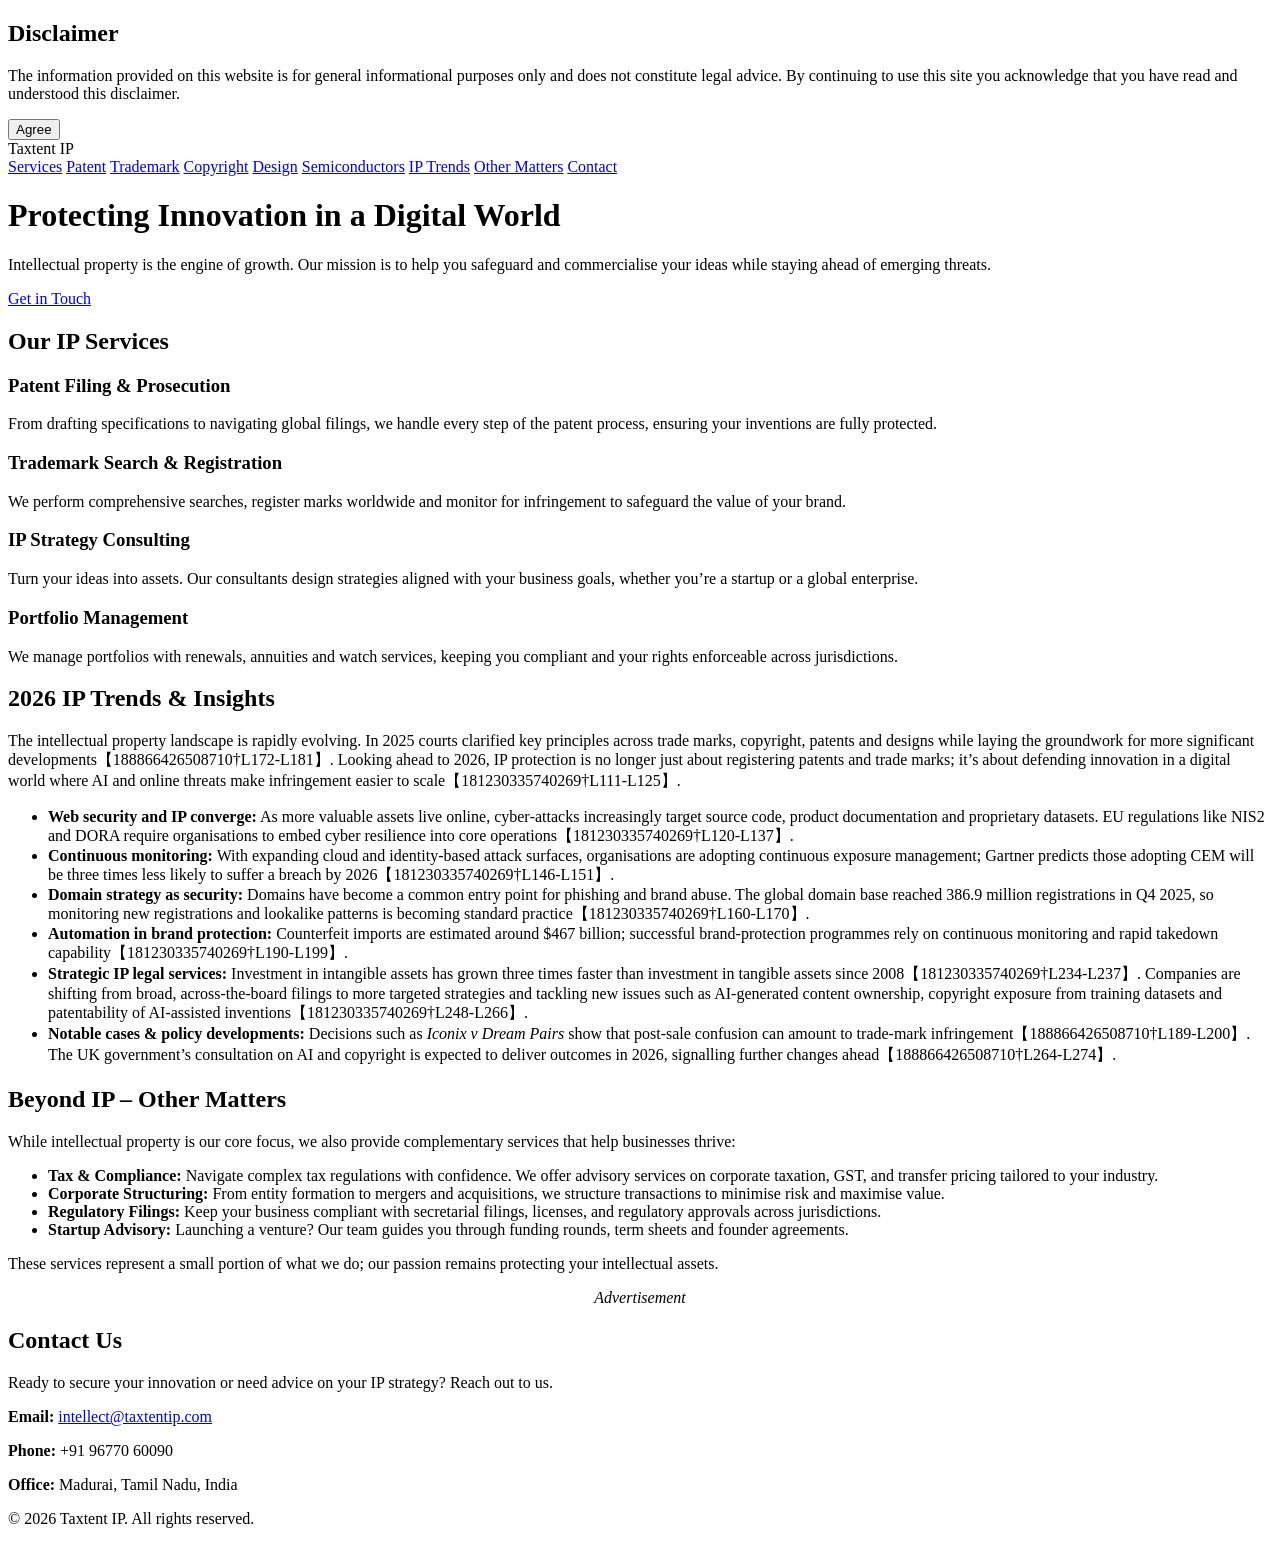
==== index.html @ cb224b46 "Add files via upload Add new pages and disclaimer modal" ====
<!DOCTYPE html>
<html lang="en">
  <head>
    <meta charset="UTF-8">
    <meta http-equiv="X-UA-Compatible" content="IE=edge">
    <meta name="viewport" content="width=device-width, initial-scale=1.0">
    <title>Taxtent IP – Patent &amp; IP Consulting</title>
    <!-- Security headers -->
    <!-- Content Security Policy restricts loading of external resources to trusted domains. -->
    <meta http-equiv="Content-Security-Policy" content="default-src 'self'; script-src 'self' https://pagead2.googlesyndication.com; img-src 'self' data:; style-src 'self' 'unsafe-inline'; font-src 'self';">
    <meta http-equiv="X-Content-Type-Options" content="nosniff">
    <meta http-equiv="X-Frame-Options" content="DENY">
    <meta http-equiv="Referrer-Policy" content="no-referrer">
    <meta name="description" content="Taxtent IP offers patent, trademark, and intellectual property consulting services, helping innovators protect and commercialise their ideas. We stay ahead of IP trends and deliver robust security for your digital assets.">
    <link rel="stylesheet" href="assets/css/style.css">
  </head>
  <body>
    <!-- Disclaimer overlay: displayed on page load to inform visitors that
         site content is provided for general information only. The
         overlay is hidden when the user clicks the "Agree" button. -->
    <div id="disclaimer-overlay">
      <div id="disclaimer-box">
        <h2>Disclaimer</h2>
        <p>The information provided on this website is for general informational
        purposes only and does not constitute legal advice. By continuing to
        use this site you acknowledge that you have read and understood
        this disclaimer.</p>
        <button id="disclaimer-accept">Agree</button>
      </div>
    </div>
    <header>
      <nav class="navbar">
        <div class="logo">Taxtent IP</div>
        <div class="nav-links">
          <!-- Links to internal sections and dedicated IP guides -->
          <a href="#services">Services</a>
          <a href="patent.html">Patent</a>
          <a href="trademark.html">Trademark</a>
          <a href="copyright.html">Copyright</a>
          <a href="design.html">Design</a>
          <a href="semiconductor.html">Semiconductors</a>
          <a href="#trends">IP Trends</a>
          <a href="#other">Other Matters</a>
          <a href="#contact">Contact</a>
        </div>
      </nav>
    </header>
    <div class="hero">
      <div class="hero-overlay"></div>
      <div class="hero-content">
        <h1>Protecting Innovation in a Digital World</h1>
        <p>Intellectual property is the engine of growth. Our mission is to help you safeguard and commercialise your ideas while staying ahead of emerging threats.</p>
        <a class="btn-primary" href="#contact">Get in Touch</a>
      </div>
    </div>

    <!-- Services Section -->
    <section id="services">
      <h2 class="section-title">Our IP Services</h2>
      <div class="services">
        <div class="service">
          <h3>Patent Filing &amp; Prosecution</h3>
          <p>From drafting specifications to navigating global filings, we handle every step of the patent process, ensuring your inventions are fully protected.</p>
        </div>
        <div class="service">
          <h3>Trademark Search &amp; Registration</h3>
          <p>We perform comprehensive searches, register marks worldwide and monitor for infringement to safeguard the value of your brand.</p>
        </div>
        <div class="service">
          <h3>IP Strategy Consulting</h3>
          <p>Turn your ideas into assets. Our consultants design strategies aligned with your business goals, whether you’re a startup or a global enterprise.</p>
        </div>
        <div class="service">
          <h3>Portfolio Management</h3>
          <p>We manage portfolios with renewals, annuities and watch services, keeping you compliant and your rights enforceable across jurisdictions.</p>
        </div>
      </div>
    </section>

    <!-- IP Trends Section -->
    <section id="trends">
      <h2 class="section-title">2026 IP Trends &amp; Insights</h2>
      <p>The intellectual property landscape is rapidly evolving. In 2025 courts clarified key principles across trade marks, copyright, patents and designs while laying the groundwork for more significant developments【188866426508710†L172-L181】. Looking ahead to 2026, IP protection is no longer just about registering patents and trade marks; it’s about defending innovation in a digital world where AI and online threats make infringement easier to scale【181230335740269†L111-L125】.</p>
      <ul>
        <li><strong>Web security and IP converge:</strong> As more valuable assets live online, cyber‑attacks increasingly target source code, product documentation and proprietary datasets. EU regulations like NIS2 and DORA require organisations to embed cyber resilience into core operations【181230335740269†L120-L137】.</li>
        <li><strong>Continuous monitoring:</strong> With expanding cloud and identity‑based attack surfaces, organisations are adopting continuous exposure management; Gartner predicts those adopting CEM will be three times less likely to suffer a breach by 2026【181230335740269†L146-L151】.</li>
        <li><strong>Domain strategy as security:</strong> Domains have become a common entry point for phishing and brand abuse. The global domain base reached 386.9 million registrations in Q4 2025, so monitoring new registrations and lookalike patterns is becoming standard practice【181230335740269†L160-L170】.</li>
        <li><strong>Automation in brand protection:</strong> Counterfeit imports are estimated around $467 billion; successful brand‑protection programmes rely on continuous monitoring and rapid takedown capability【181230335740269†L190-L199】.</li>
        <li><strong>Strategic IP legal services:</strong> Investment in intangible assets has grown three times faster than investment in tangible assets since 2008【181230335740269†L234-L237】. Companies are shifting from broad, across‑the‑board filings to more targeted strategies and tackling new issues such as AI‑generated content ownership, copyright exposure from training datasets and patentability of AI‑assisted inventions【181230335740269†L248-L266】.</li>
        <li><strong>Notable cases &amp; policy developments:</strong> Decisions such as <em>Iconix v Dream Pairs</em> show that post‑sale confusion can amount to trade‑mark infringement【188866426508710†L189-L200】. The UK government’s consultation on AI and copyright is expected to deliver outcomes in 2026, signalling further changes ahead【188866426508710†L264-L274】.</li>
      </ul>
    </section>

    <!-- Other Matters Section (10% content) -->
    <section id="other">
      <h2 class="section-title">Beyond IP – Other Matters</h2>
      <p>While intellectual property is our core focus, we also provide complementary services that help businesses thrive:</p>
      <ul>
        <li><strong>Tax &amp; Compliance:</strong> Navigate complex tax regulations with confidence. We offer advisory services on corporate taxation, GST, and transfer pricing tailored to your industry.</li>
        <li><strong>Corporate Structuring:</strong> From entity formation to mergers and acquisitions, we structure transactions to minimise risk and maximise value.</li>
        <li><strong>Regulatory Filings:</strong> Keep your business compliant with secretarial filings, licenses, and regulatory approvals across jurisdictions.</li>
        <li><strong>Startup Advisory:</strong> Launching a venture? Our team guides you through funding rounds, term sheets and founder agreements.</li>
      </ul>
      <p>These services represent a small portion of what we do; our passion remains protecting your intellectual assets.</p>
    </section>

    <!-- Advertisement Section -->
    <section id="ads">
      <div class="card" style="text-align:center;">
        <p><em>Advertisement</em></p>
        <!-- Google AdSense placeholder. Replace the client and slot IDs with your own to activate ads. -->
        <script async src="https://pagead2.googlesyndication.com/pagead/js/adsbygoogle.js?client=ca-pub-0000000000000000" crossorigin="anonymous"></script>
        <ins class="adsbygoogle"
             style="display:block; margin:0 auto;"
             data-ad-client="ca-pub-0000000000000000"
             data-ad-slot="1234567890"
             data-ad-format="auto"
             data-full-width-responsive="true"></ins>
        <script>
          (adsbygoogle = window.adsbygoogle || []).push({});
        </script>
      </div>
    </section>

    <!-- Contact Section -->
    <section id="contact">
      <h2 class="section-title">Contact Us</h2>
      <div class="card">
        <p>Ready to secure your innovation or need advice on your IP strategy? Reach out to us.</p>
        <p><strong>Email:</strong> <a href="mailto:intellect@taxtentip.com">intellect@taxtentip.com</a></p>
        <p><strong>Phone:</strong> +91 96770 60090</p>
        <p><strong>Office:</strong> Madurai, Tamil Nadu, India</p>
      </div>
    </section>

    <footer>
      <p>&copy; 2026 Taxtent IP. All rights reserved.</p>
    </footer>

    <!-- Load the disclaimer script. The defer attribute ensures the
         script is executed after the document has been parsed. -->
    <script src="assets/js/disclaimer.js" defer></script>
  </body>
</html>
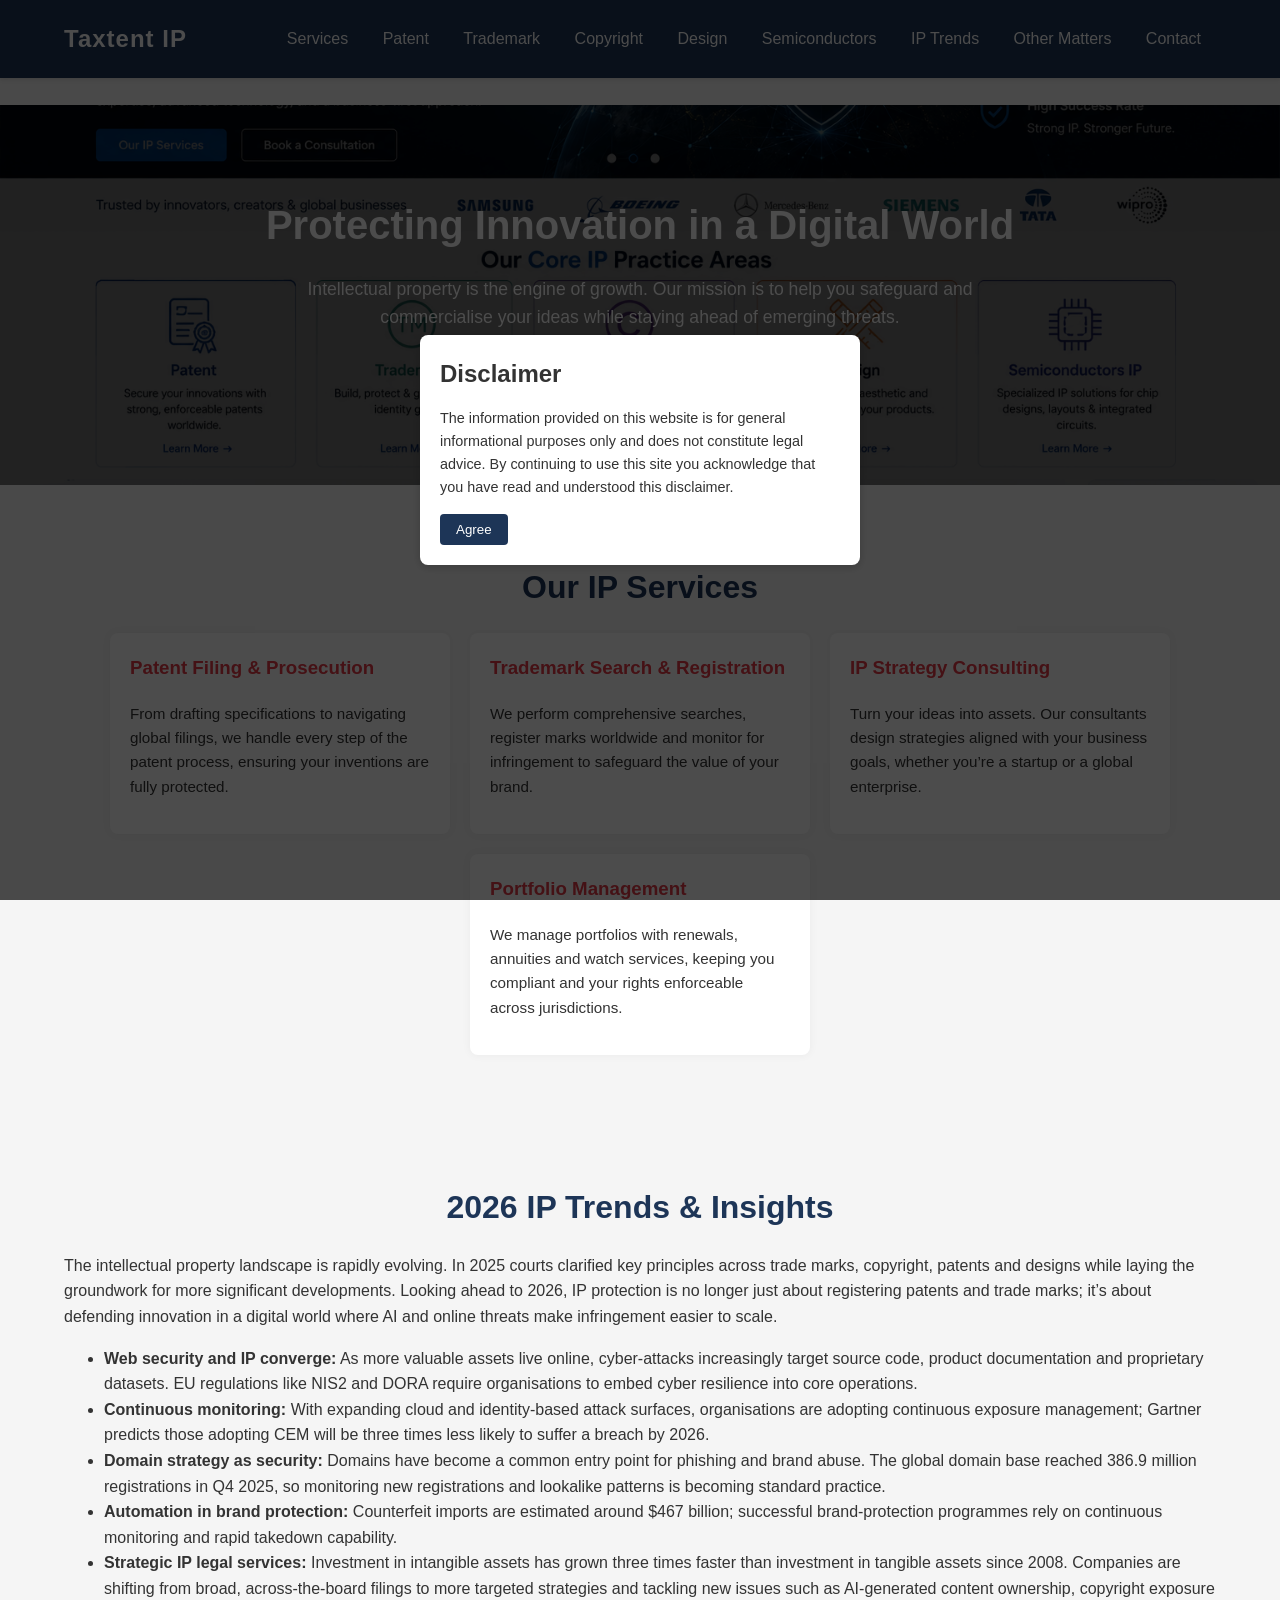
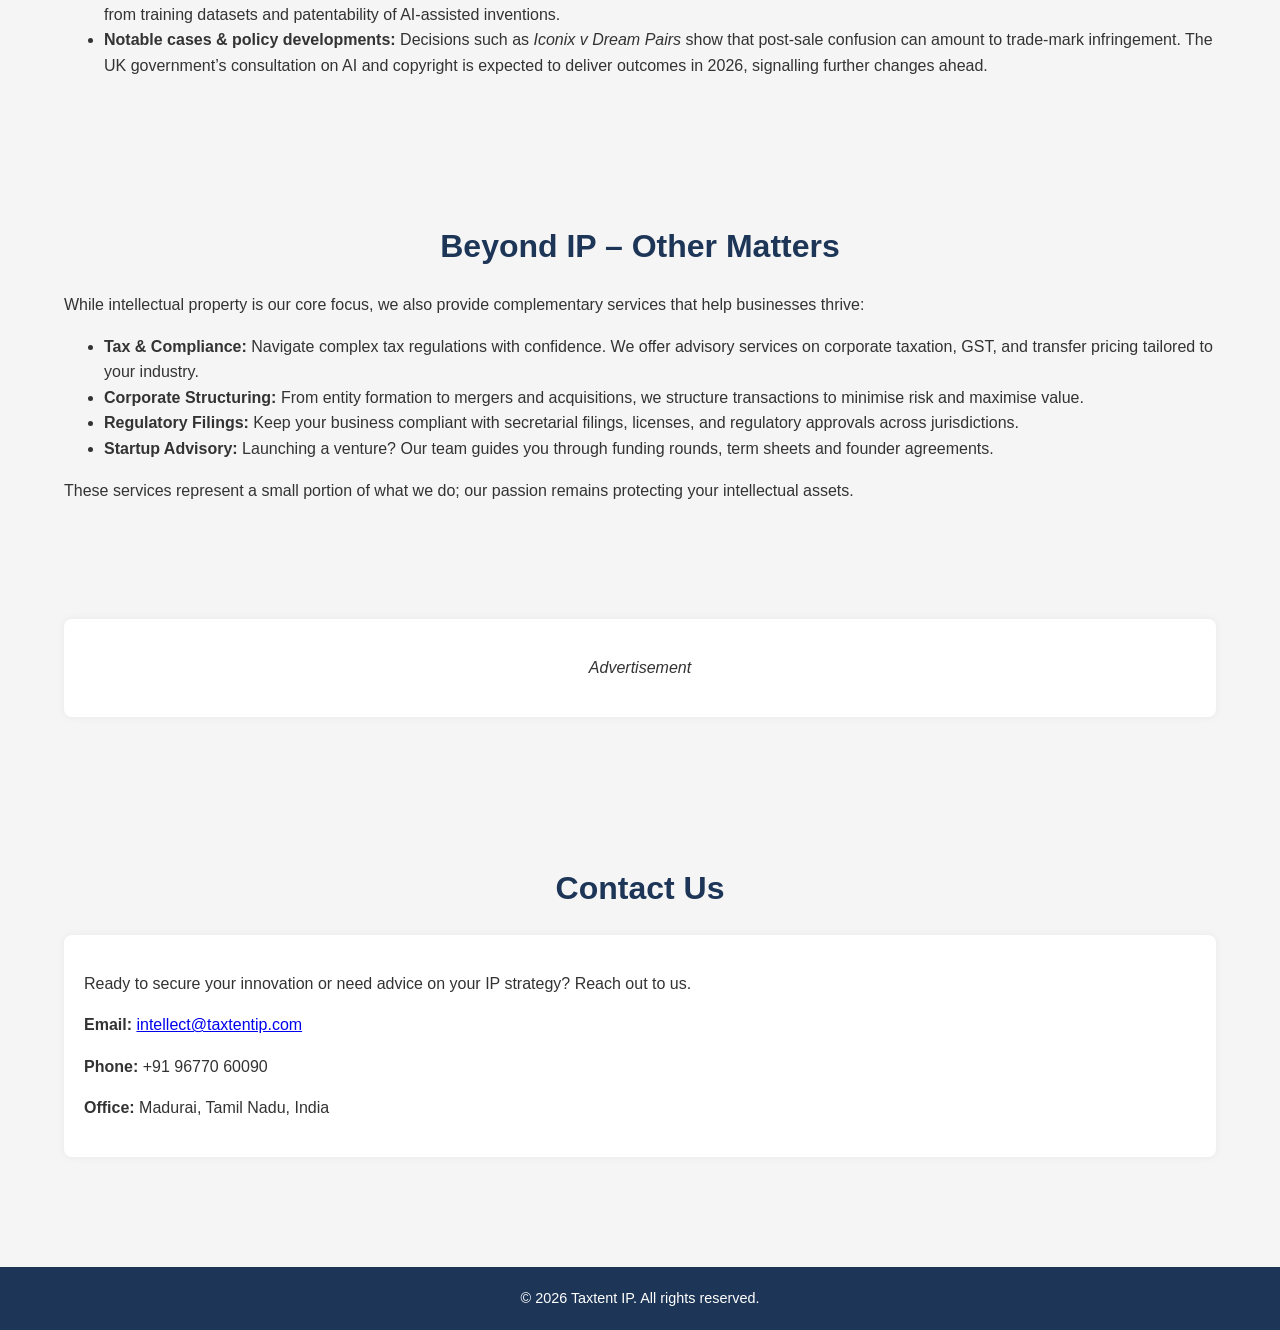
==== commit 94b61e91: "Add files via upload" ====
--- a/index.html
+++ b/index.html
@@ -80,14 +80,14 @@
     <!-- IP Trends Section -->
     <section id="trends">
       <h2 class="section-title">2026 IP Trends &amp; Insights</h2>
-      <p>The intellectual property landscape is rapidly evolving. In 2025 courts clarified key principles across trade marks, copyright, patents and designs while laying the groundwork for more significant developments【188866426508710†L172-L181】. Looking ahead to 2026, IP protection is no longer just about registering patents and trade marks; it’s about defending innovation in a digital world where AI and online threats make infringement easier to scale【181230335740269†L111-L125】.</p>
+      <p>The intellectual property landscape is rapidly evolving. In 2025 courts clarified key principles across trade marks, copyright, patents and designs while laying the groundwork for more significant developments. Looking ahead to 2026, IP protection is no longer just about registering patents and trade marks; it’s about defending innovation in a digital world where AI and online threats make infringement easier to scale.</p>
       <ul>
-        <li><strong>Web security and IP converge:</strong> As more valuable assets live online, cyber‑attacks increasingly target source code, product documentation and proprietary datasets. EU regulations like NIS2 and DORA require organisations to embed cyber resilience into core operations【181230335740269†L120-L137】.</li>
-        <li><strong>Continuous monitoring:</strong> With expanding cloud and identity‑based attack surfaces, organisations are adopting continuous exposure management; Gartner predicts those adopting CEM will be three times less likely to suffer a breach by 2026【181230335740269†L146-L151】.</li>
-        <li><strong>Domain strategy as security:</strong> Domains have become a common entry point for phishing and brand abuse. The global domain base reached 386.9 million registrations in Q4 2025, so monitoring new registrations and lookalike patterns is becoming standard practice【181230335740269†L160-L170】.</li>
-        <li><strong>Automation in brand protection:</strong> Counterfeit imports are estimated around $467 billion; successful brand‑protection programmes rely on continuous monitoring and rapid takedown capability【181230335740269†L190-L199】.</li>
-        <li><strong>Strategic IP legal services:</strong> Investment in intangible assets has grown three times faster than investment in tangible assets since 2008【181230335740269†L234-L237】. Companies are shifting from broad, across‑the‑board filings to more targeted strategies and tackling new issues such as AI‑generated content ownership, copyright exposure from training datasets and patentability of AI‑assisted inventions【181230335740269†L248-L266】.</li>
-        <li><strong>Notable cases &amp; policy developments:</strong> Decisions such as <em>Iconix v Dream Pairs</em> show that post‑sale confusion can amount to trade‑mark infringement【188866426508710†L189-L200】. The UK government’s consultation on AI and copyright is expected to deliver outcomes in 2026, signalling further changes ahead【188866426508710†L264-L274】.</li>
+        <li><strong>Web security and IP converge:</strong> As more valuable assets live online, cyber‑attacks increasingly target source code, product documentation and proprietary datasets. EU regulations like NIS2 and DORA require organisations to embed cyber resilience into core operations.</li>
+        <li><strong>Continuous monitoring:</strong> With expanding cloud and identity‑based attack surfaces, organisations are adopting continuous exposure management; Gartner predicts those adopting CEM will be three times less likely to suffer a breach by 2026.</li>
+        <li><strong>Domain strategy as security:</strong> Domains have become a common entry point for phishing and brand abuse. The global domain base reached 386.9 million registrations in Q4 2025, so monitoring new registrations and lookalike patterns is becoming standard practice.</li>
+        <li><strong>Automation in brand protection:</strong> Counterfeit imports are estimated around $467 billion; successful brand‑protection programmes rely on continuous monitoring and rapid takedown capability.</li>
+        <li><strong>Strategic IP legal services:</strong> Investment in intangible assets has grown three times faster than investment in tangible assets since 2008. Companies are shifting from broad, across‑the‑board filings to more targeted strategies and tackling new issues such as AI‑generated content ownership, copyright exposure from training datasets and patentability of AI‑assisted inventions.</li>
+        <li><strong>Notable cases &amp; policy developments:</strong> Decisions such as <em>Iconix v Dream Pairs</em> show that post‑sale confusion can amount to trade‑mark infringement. The UK government’s consultation on AI and copyright is expected to deliver outcomes in 2026, signalling further changes ahead.</li>
       </ul>
     </section>
 
--- a/assets/css/style.css
+++ b/assets/css/style.css
@@ -0,0 +1,220 @@
+/*
+ * Custom styles for Taxtent IP.
+ *
+ * This stylesheet defines the overall look and feel of the site. We use a
+ * clear typographic hierarchy, generous spacing and a muted colour palette
+ * inspired by blues and purples. Cards and section backgrounds add depth
+ * without overwhelming the visitor. Responsive flex layouts ensure the
+ * design works on devices of all sizes.
+ */
+
+body {
+  font-family: Arial, sans-serif;
+  line-height: 1.6;
+  margin: 0;
+  padding: 0;
+  background-color: #f5f5f5;
+  color: #333;
+}
+
+header {
+  background-color: #1d3557;
+  color: #fff;
+  padding: 20px 0;
+  box-shadow: 0 2px 4px rgba(0, 0, 0, 0.1);
+}
+
+.navbar {
+  display: flex;
+  justify-content: space-between;
+  align-items: center;
+  padding: 0 5%;
+}
+
+.navbar .logo {
+  font-size: 1.5rem;
+  font-weight: bold;
+  letter-spacing: 1px;
+}
+
+.navbar a {
+  color: #fff;
+  text-decoration: none;
+  margin: 0 15px;
+  transition: opacity 0.2s ease-in-out;
+}
+
+.navbar a:hover {
+  opacity: 0.8;
+}
+
+.hero {
+  position: relative;
+  color: #fff;
+  text-align: center;
+  height: 380px;
+  background-image: url('../images/header.png');
+  background-size: cover;
+  background-position: center;
+}
+
+.hero-overlay {
+  position: absolute;
+  top: 0;
+  left: 0;
+  width: 100%;
+  height: 100%;
+  background: rgba(0, 0, 0, 0.55);
+}
+
+.hero-content {
+  position: relative;
+  top: 50%;
+  transform: translateY(-50%);
+  padding: 0 5%;
+}
+
+.hero h1 {
+  font-size: 2.5rem;
+  margin-bottom: 10px;
+}
+
+.hero p {
+  font-size: 1.1rem;
+  margin-bottom: 20px;
+  max-width: 700px;
+  margin-left: auto;
+  margin-right: auto;
+}
+
+.btn-primary {
+  display: inline-block;
+  padding: 10px 20px;
+  background-color: #e63946;
+  color: #fff;
+  border-radius: 4px;
+  text-decoration: none;
+  transition: background-color 0.3s ease;
+}
+
+.btn-primary:hover {
+  background-color: #d62839;
+}
+
+section {
+  padding: 50px 5%;
+}
+
+.section-title {
+  margin-bottom: 20px;
+  font-size: 2rem;
+  color: #1d3557;
+  text-align: center;
+}
+
+.card {
+  background: #fff;
+  border-radius: 8px;
+  padding: 20px;
+  margin-bottom: 20px;
+  box-shadow: 0 0 10px rgba(0, 0, 0, 0.05);
+}
+
+.services {
+  display: flex;
+  flex-wrap: wrap;
+  gap: 20px;
+  justify-content: center;
+}
+
+.service {
+  flex: 1;
+  min-width: 250px;
+  max-width: 300px;
+  background: #fff;
+  padding: 20px;
+  border-radius: 8px;
+  box-shadow: 0 0 10px rgba(0, 0, 0, 0.05);
+  transition: transform 0.2s ease;
+}
+
+.service:hover {
+  transform: translateY(-4px);
+}
+
+.service h3 {
+  margin-top: 0;
+  color: #e63946;
+}
+
+.service p {
+  font-size: 0.95rem;
+}
+
+footer {
+  background-color: #1d3557;
+  color: #fff;
+  text-align: center;
+  padding: 20px 0;
+  margin-top: 40px;
+}
+
+footer p {
+  margin: 0;
+  font-size: 0.9rem;
+}
+
+/*
+ * Disclaimer overlay styles
+ *
+ * A simple modal overlay appears when the page loads to inform visitors
+ * that the information on the website is provided for general purposes
+ * and does not constitute legal advice.  It blocks interaction with
+ * the underlying content until the user clicks the "Agree" button.
+ */
+#disclaimer-overlay {
+  position: fixed;
+  top: 0;
+  left: 0;
+  width: 100%;
+  height: 100%;
+  background: rgba(0, 0, 0, 0.7);
+  display: flex;
+  align-items: center;
+  justify-content: center;
+  z-index: 1000;
+}
+
+#disclaimer-box {
+  background: #fff;
+  color: #333;
+  padding: 20px;
+  border-radius: 8px;
+  box-shadow: 0 2px 10px rgba(0, 0, 0, 0.2);
+  max-width: 90%;
+  width: 400px;
+  text-align: left;
+}
+
+#disclaimer-box h2 {
+  margin-top: 0;
+  margin-bottom: 10px;
+}
+
+#disclaimer-box p {
+  font-size: 0.9rem;
+  margin-bottom: 15px;
+}
+
+#disclaimer-accept {
+  background-color: #1d3557;
+  color: #fff;
+  border: none;
+  padding: 8px 16px;
+  border-radius: 4px;
+  cursor: pointer;
+}
+
+#disclaimer-accept:hover {
+  background-color: #16324a;
+}
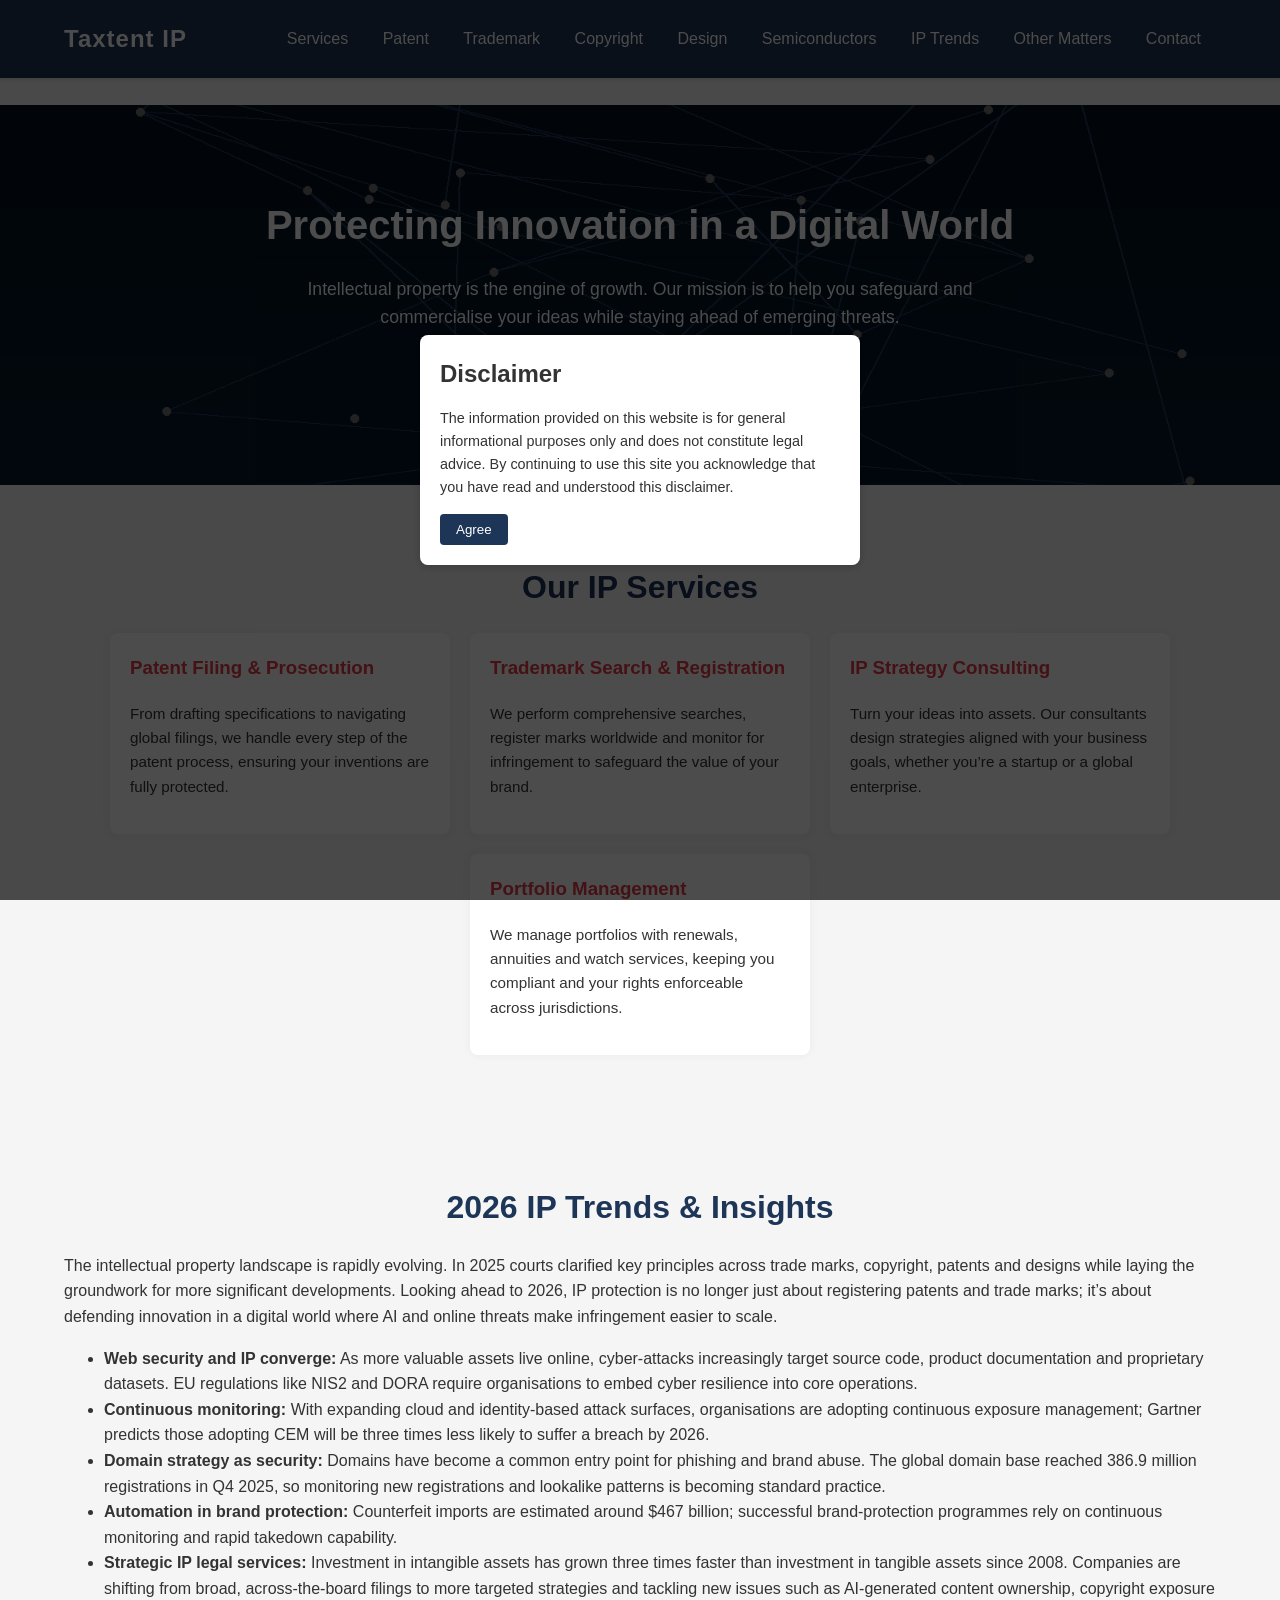
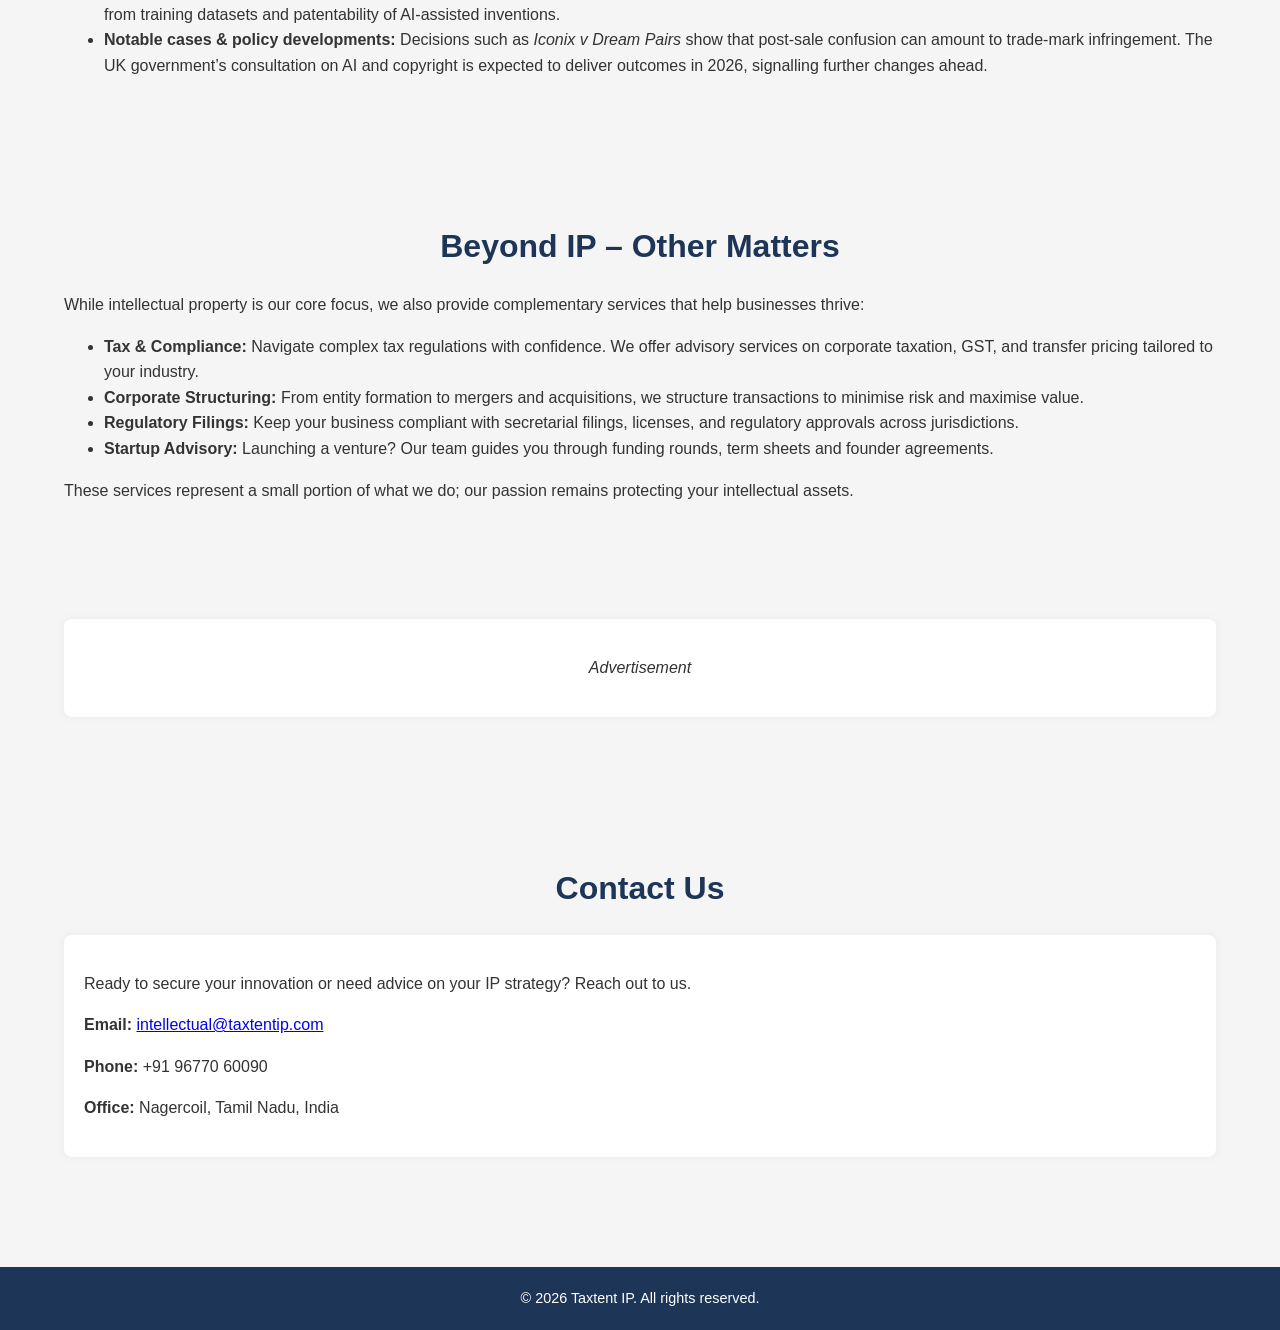
==== commit 62d750a3: "Add files via upload" ====
--- a/index.html
+++ b/index.html
@@ -127,9 +127,9 @@
       <h2 class="section-title">Contact Us</h2>
       <div class="card">
         <p>Ready to secure your innovation or need advice on your IP strategy? Reach out to us.</p>
-        <p><strong>Email:</strong> <a href="mailto:intellect@taxtentip.com">intellect@taxtentip.com</a></p>
+        <p><strong>Email:</strong> <a href="mailto:intellectual@taxtentip.com">intellectual@taxtentip.com</a></p>
         <p><strong>Phone:</strong> +91 96770 60090</p>
-        <p><strong>Office:</strong> Madurai, Tamil Nadu, India</p>
+        <p><strong>Office:</strong> Nagercoil, Tamil Nadu, India</p>
       </div>
     </section>
 
